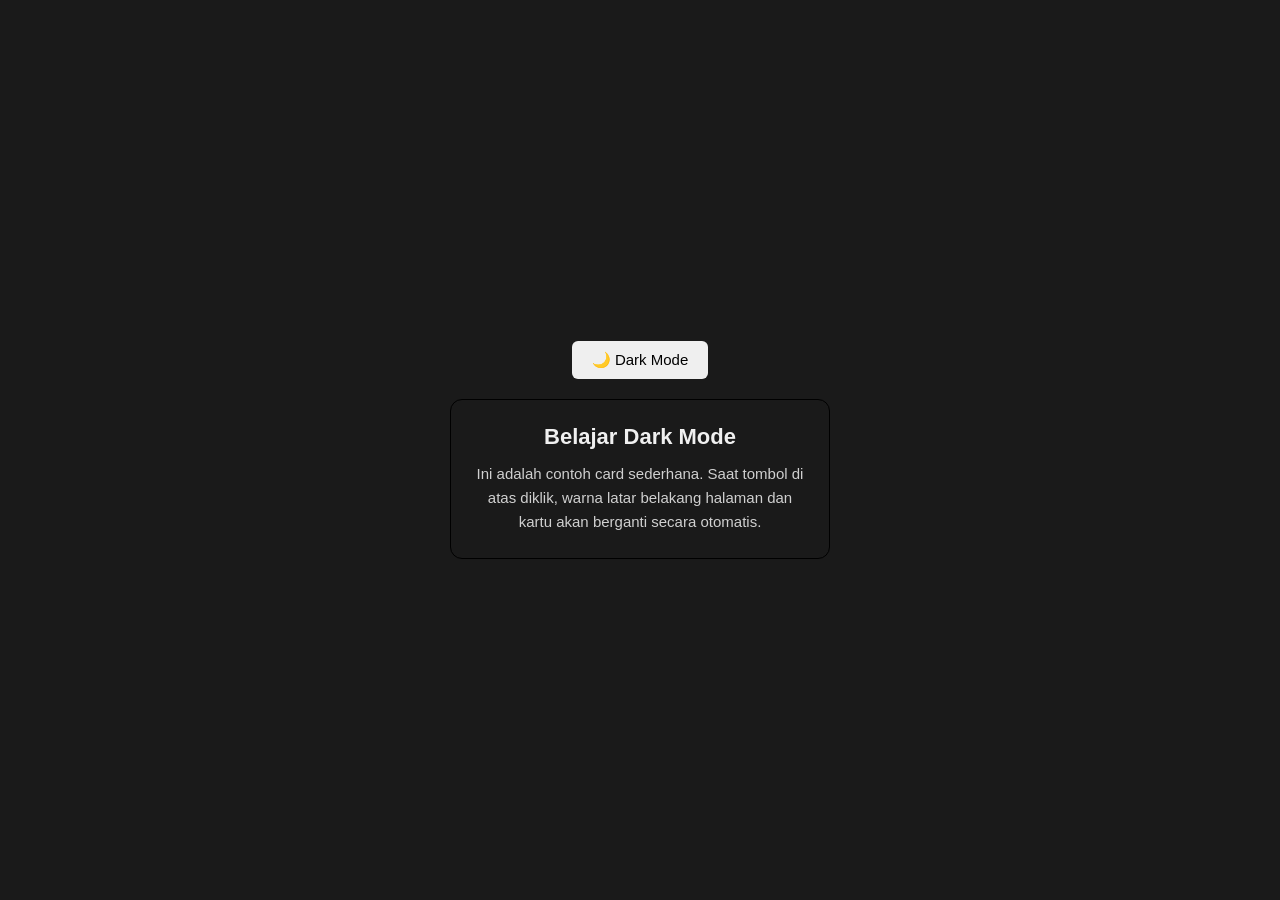
==== Pertemuan_15/Praktik3.html @ ef3bfb0c "Add files via upload" ====
<!DOCTYPE html>
<html lang="id">

<head>
    <meta charset="UTF-8">
    <meta name="viewport" content="width=device-width, initial-scale=1.0">
    <title>Latihan Dark Mode</title>
    <style>
        :root {
            --bg-color: #f4f4f4;
            --text-color: #333333;
        }

        .dark-mode {
            --bg-color: #1a1a1a;
            --text-color: #f0f0f0;
        }

        * {
            box-sizing: border-box;
        }

        body {
            margin: 0;
            width: 100%;
            height: 100vh;
            display: flex;
            flex-direction: column;
            justify-content: center;
            align-items: center;
            gap: 20px;
            font-family: Arial, sans-serif;
            transition: background-color 0.3s ease, color 0.3s ease;
            background-color: var(--bg-color);
            color: var(--text-color);
        }

        .btn {
            padding: 10px 20px;
            font-size: 15px;
            border: none;
            border-radius: 6px;
            cursor: pointer;
            transition: transform 0.2s ease, background-color 0.3s ease;
        }

        .btn:active {
            transform: scale(1.05);
        }

        .card {
            max-width: 380px;
            padding: 24px;
            border-radius: 12px;
            border: 1px solid black;
            text-align: center;
            transition: background-color 0.3s ease, box-shadow 0.3s ease;
        }

        .card h2 {
            margin-top: 0;
            margin-bottom: 12px;
            font-size: 22px;
        }

        .card p {
            margin: 0;
            font-size: 15px;
            line-height: 1.6;
            opacity: 0.85;
        }
    </style>
</head>

<body class="dark-mode">
    <button class="btn" id="toggleDarkMode">🌙 Dark Mode</button>

    <div class="card">
        <h2>Belajar Dark Mode</h2>
        <p>Ini adalah contoh card sederhana. Saat tombol di atas diklik, warna latar belakang halaman dan kartu akan
            berganti secara otomatis.</p>
    </div>

    <script>
        const toggleBtn = document.getElementById('toggleDarkMode');

        toggleBtn.addEventListener("click", function () {
            const isDark = document.body.classList.toggle('dark-mode');
            toggleBtn.textContent = isDark ? '☀️ Light Mode' : '🌙 Dark Mode';
        });
    </script>
</body>

</html>
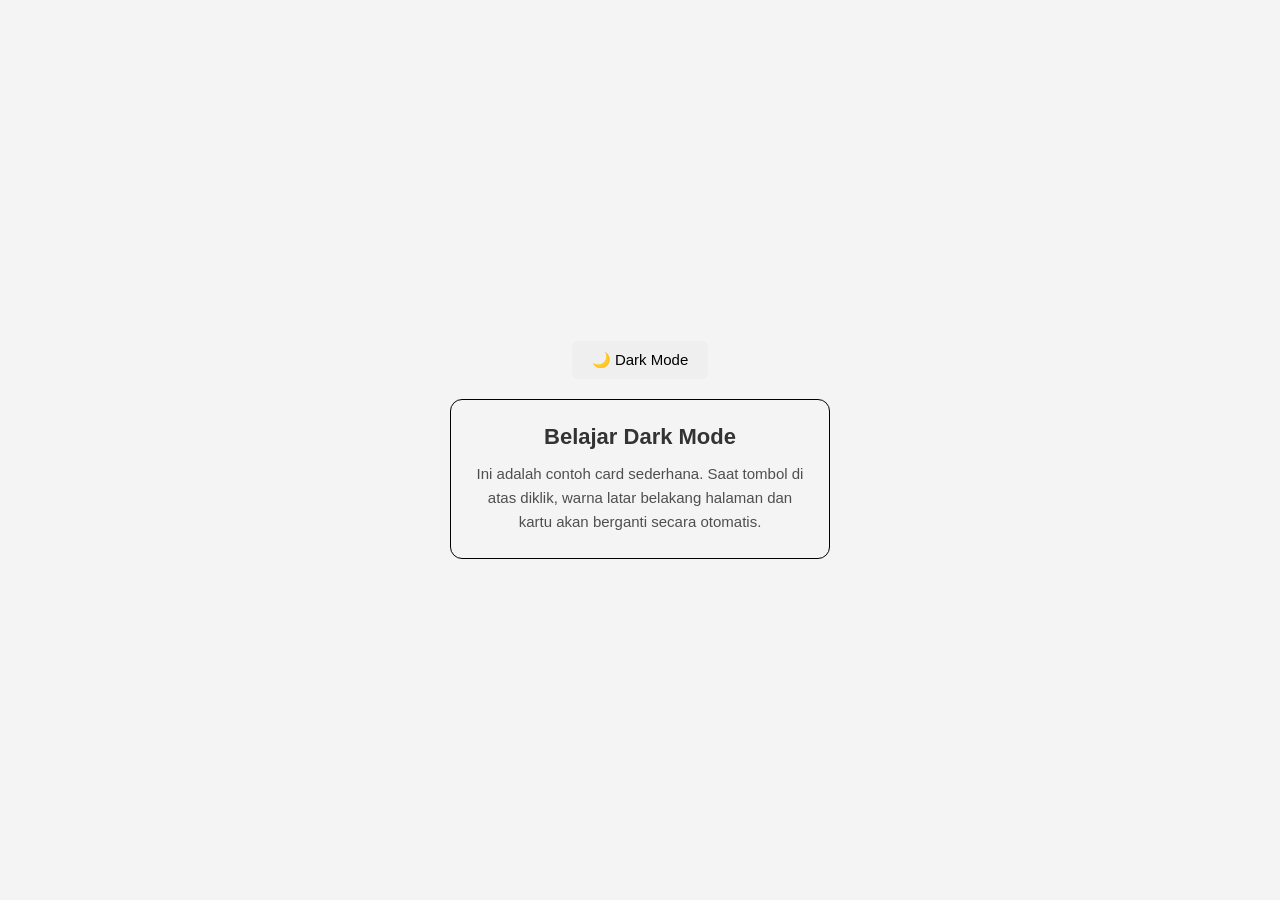
==== commit 7b47ccfb: "Modify dark mode functionality and button hover effect Updated the button hover effect and removed d" ====
--- a/Pertemuan_15/Praktik3.html
+++ b/Pertemuan_15/Praktik3.html
@@ -44,7 +44,7 @@
             transition: transform 0.2s ease, background-color 0.3s ease;
         }
 
-        .btn:active {
+        .btn:hover {
             transform: scale(1.05);
         }
 
@@ -72,7 +72,7 @@
     </style>
 </head>
 
-<body class="dark-mode">
+<body>
     <button class="btn" id="toggleDarkMode">🌙 Dark Mode</button>
 
     <div class="card">
@@ -91,4 +91,4 @@
     </script>
 </body>
 
-</html>+</html>
